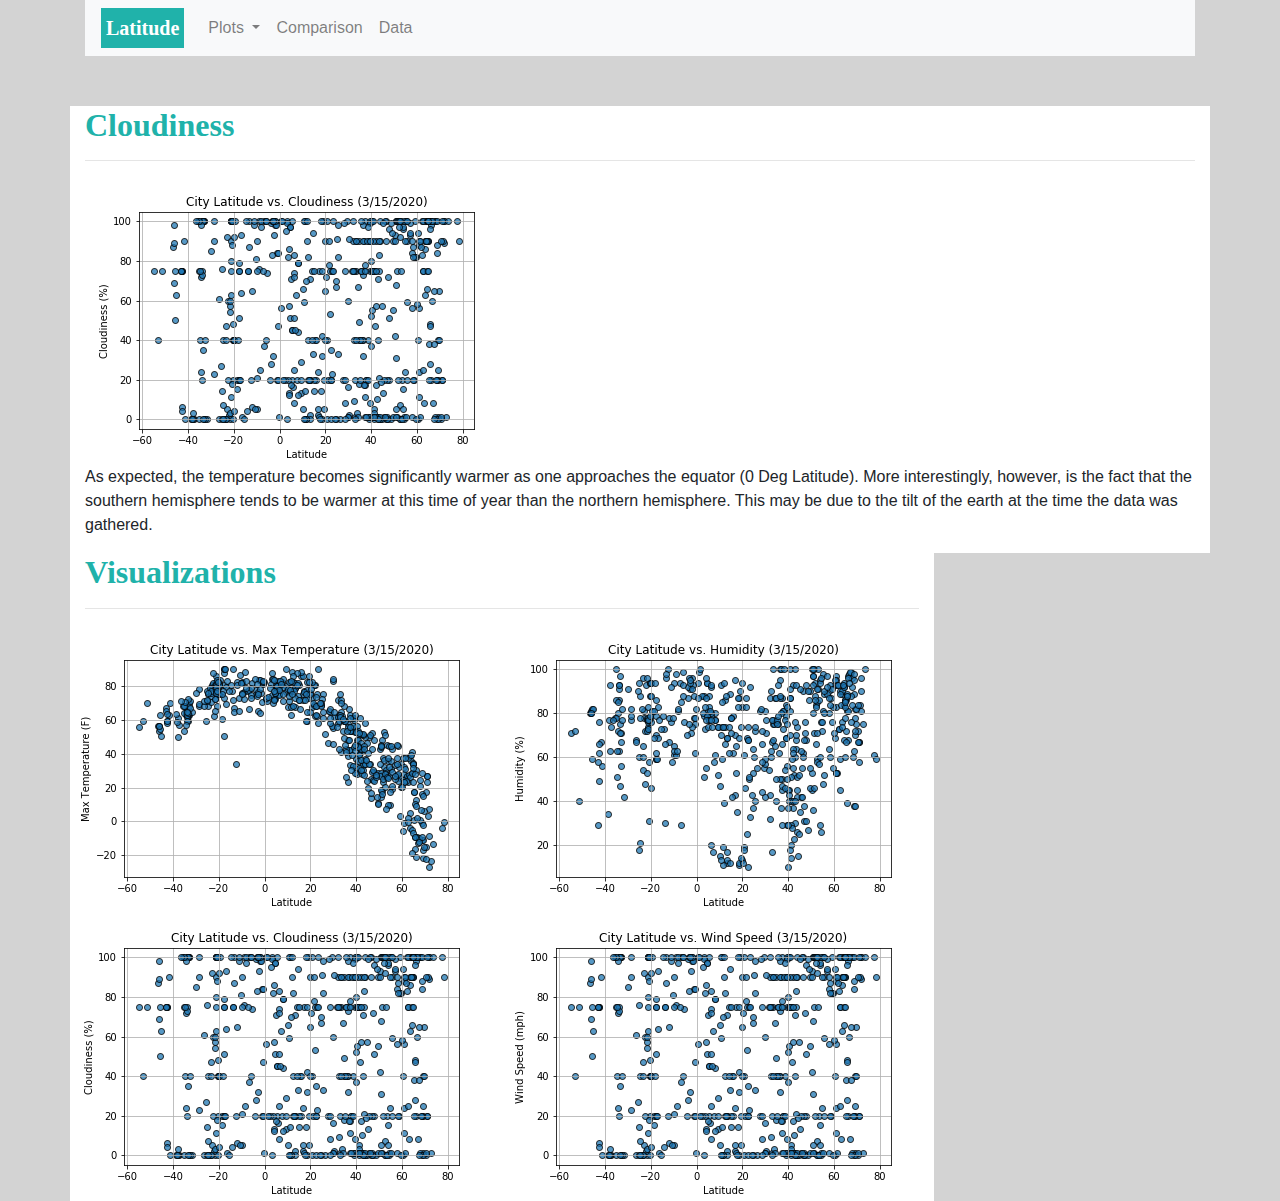
==== WebVisualizations/html/cloudiness.html @ a0182088 "Added cloudiness html file" ====
<!DOCTYPE html>

<html>
    <head>
        <meta charset="UTF-8">
        <title>Bootstrap Visualization Dashboard</title>
        <link rel="stylesheet" href="https://stackpath.bootstrapcdn.com/bootstrap/4.4.1/css/bootstrap.min.css" integrity="sha384-Vkoo8x4CGsO3+Hhxv8T/Q5PaXtkKtu6ug5TOeNV6gBiFeWPGFN9MuhOf23Q9Ifjh" crossorigin="anonymous">
        <link rel="stylesheet" type="text/css" href="maxtemp.css">
    </head>

    <body>
        <div class="container" id="nav_bar">
            <nav class="navbar navbar-expand-lg navbar-light bg-light">
              <a class="navbar-brand" id="lat" href="#">Latitude</a>
              </button>
            
              <div class="collapse navbar-collapse" id="navbarSupportedContent">
                <ul class="navbar-nav mr-auto">
                  <li class="nav-item dropdown">
                    <a class="nav-link dropdown-toggle" href="#" id="navbarDropdown" role="button" data-toggle="dropdown" aria-haspopup="true" aria-expanded="false">
                      Plots
                    </a>
                    <div class="dropdown-menu" aria-labelledby="navbarDropdown">
                      <a class="dropdown-item" href="maxtemperature.html">Max Temperature</a>
                      <a class="dropdown-item" href="humidity.html">Humidity</a>
                      <a class="dropdown-item" href="cloudiness.html">Cloudiness</a>
                      <a class="dropdown-item" href="#">Wind Speed</a>
                    </div>
                  </li>
                  <li class="nav-item">
                    <a class="nav-link" href="comparisons.html">Comparison</a>
                  </li>
                  <li class="nav-item">
                    <a class="nav-link" href="data.html">Data</a>
                  </li>
                  </li>
                </ul>
              </div>
            </nav>
        </div>
          
        <div class="container">
            <div class="row">
                <div class="col-lg-8-sm-12">
                    <div class="container white-background" id="box1">
                        <div class="row">
                            <div class="col-md-12">
                                <h2>Cloudiness</h2>
                                <hr>
                            </div>
                            <div class="col-md-12">
                                <img src="../visualizations/LatvsCloudiness.png">
                                <p>As expected, the temperature becomes significantly warmer as one approaches the equator (0 Deg Latitude). More interestingly, however, is the fact that the southern hemisphere tends to be warmer at this time of year than the northern hemisphere. This may be due to the tilt of the earth at the time the data was gathered.</p>
                            </div>
                        </div>
                    </div>
                </div>
            </div>
            <div class="row">
                <div class="col-lg-4-sm-12">
                    <div class="container white-background" id="box2">
                        <div class="row">
                            <div class="col-md-12">
                                <h2>Visualizations</h2>
                                <hr>
                            </div>
                        </div>
                        <div class="row">
                            <div class="col-md-6-sm-12">
                                <a href="maxtemperature.html"><img class="preview" src="../visualizations/LatvsMaxTemp.png"></a>
                            </div>
                            <div class="col-md-6-sm-12">
                                <a href="humidity.html"><img class="preview" src="../visualizations/LatvsHumidity.png"></a>
                            </div>
                        </div>
                        <div class="row">
                            <div class="col-md-6-sm-12">
                                <a href="cloudiness.html"><img class="preview" id="current" src="../visualizations/LatvsCloudiness.png"></a>
                            </div>
                            <div class="col-md-6-sm-12">
                                <img class="preview" src="../visualizations/LatvsWindSpeed.png">
                            </div>
                        </div>
                    </div>
                </div>
            </div>
        </div>
        
    </body>
</html>
---- WebVisualizations/html/maxtemp.css ----
body{
    background-color: lightgray;
}

h2{
    color: lightseagreen;
    font-family: Georgia, 'Times New Roman', Times, serif;
    font-weight: bold;
}

.white-background{
    background-color: white;
}

.main-body{
    padding-left: 50px;
    padding-top: 50px;
    padding-right: 50px
}

#box-1{
    float: left;
    margin: 100px;
}

#box-2{
    float: right;
    margin-left: 10px;
    margin-top: 50px;
    margin-right: 100px;
}

#current{
    border-style: solid;
    border-color: lightseagreen;
    border: 5px;
}

#nav_bar{
    margin-bottom:50px;
}

#lat{
    font-weight: bold;
    color: white;
    background-color: lightseagreen;
    font-family: Georgia, 'Times New Roman', Times, serif;
    padding: 5px;
}

.navbar li{
    float: right;
}
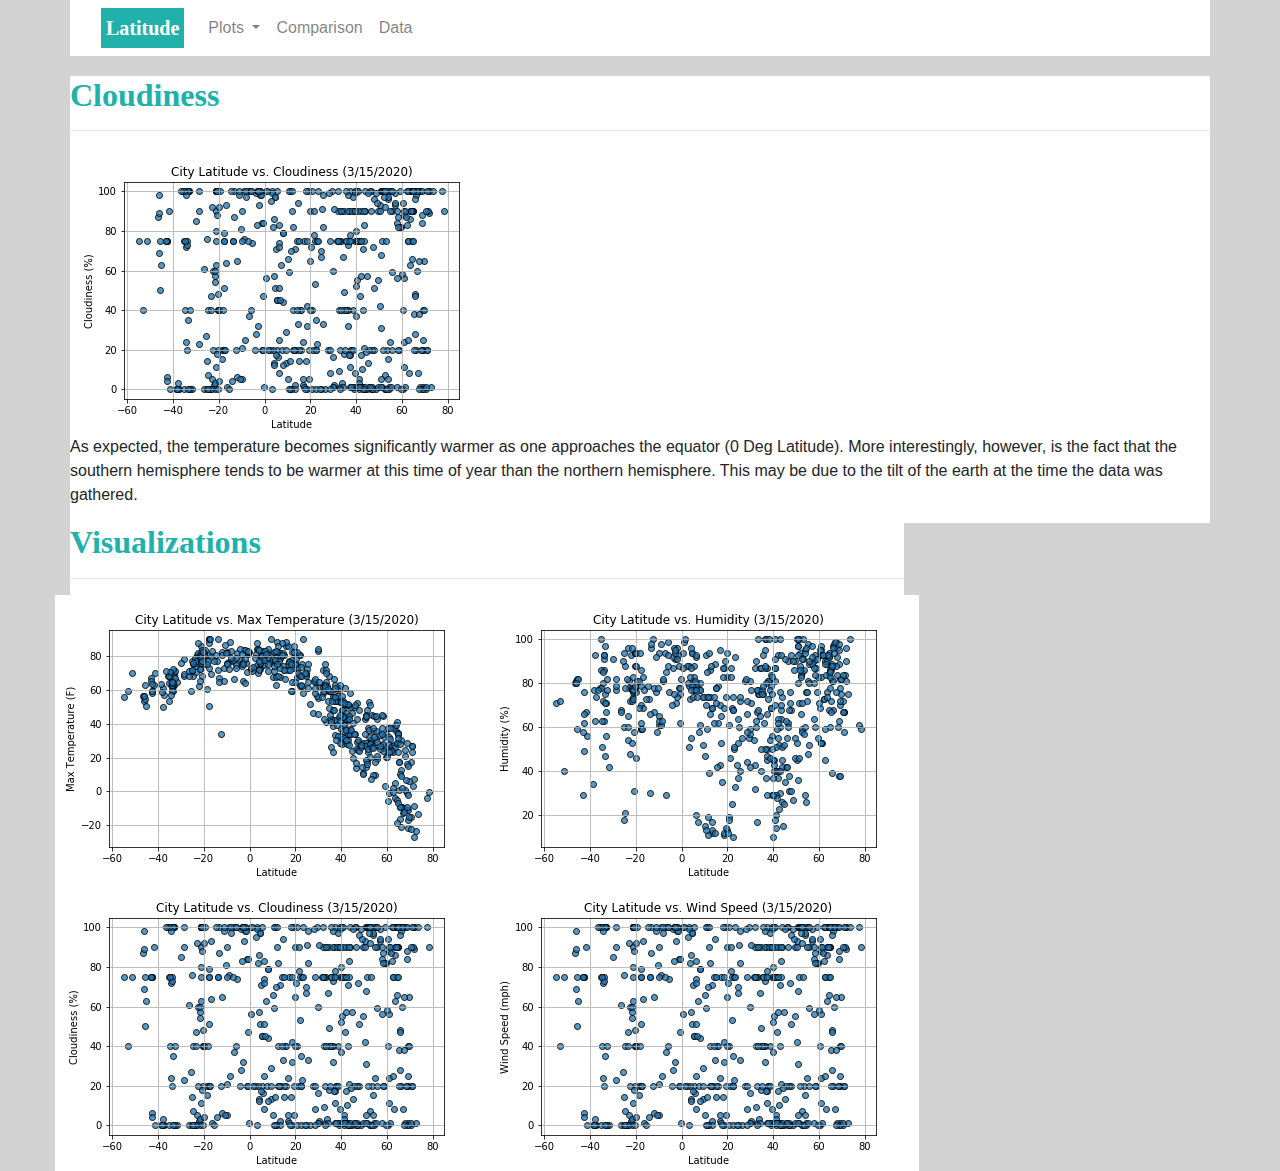
==== commit 3abcbfa6: "Updated formatting" ====
--- a/WebVisualizations/html/cloudiness.html
+++ b/WebVisualizations/html/cloudiness.html
@@ -10,7 +10,7 @@
 
     <body>
         <div class="container" id="nav_bar">
-            <nav class="navbar navbar-expand-lg navbar-light bg-light">
+            <nav class="navbar navbar-expand-lg navbar-light">
               <a class="navbar-brand" id="lat" href="#">Latitude</a>
               </button>
             
@@ -24,7 +24,7 @@
                       <a class="dropdown-item" href="maxtemperature.html">Max Temperature</a>
                       <a class="dropdown-item" href="humidity.html">Humidity</a>
                       <a class="dropdown-item" href="cloudiness.html">Cloudiness</a>
-                      <a class="dropdown-item" href="#">Wind Speed</a>
+                      <a class="dropdown-item" href="windspeed.html">Wind Speed</a>
                     </div>
                   </li>
                   <li class="nav-item">
@@ -41,45 +41,41 @@
           
         <div class="container">
             <div class="row">
-                <div class="col-lg-8-sm-12">
-                    <div class="container white-background" id="box1">
-                        <div class="row">
-                            <div class="col-md-12">
-                                <h2>Cloudiness</h2>
-                                <hr>
-                            </div>
-                            <div class="col-md-12">
-                                <img src="../visualizations/LatvsCloudiness.png">
-                                <p>As expected, the temperature becomes significantly warmer as one approaches the equator (0 Deg Latitude). More interestingly, however, is the fact that the southern hemisphere tends to be warmer at this time of year than the northern hemisphere. This may be due to the tilt of the earth at the time the data was gathered.</p>
-                            </div>
+                <div class="col-lg-8-sm-12 white-background">
+                    <div class="row">
+                        <div class="col-md-12">
+                            <h2>Cloudiness</h2>
+                            <hr>
+                        </div>
+                    </div>
+                    <div class="row">
+                        <div class="col-md-12">
+                            <img src="../visualizations/LatvsCloudiness.png">
+                            <p>As expected, the temperature becomes significantly warmer as one approaches the equator (0 Deg Latitude). More interestingly, however, is the fact that the southern hemisphere tends to be warmer at this time of year than the northern hemisphere. This may be due to the tilt of the earth at the time the data was gathered.</p>
                         </div>
                     </div>
                 </div>
-            </div>
-            <div class="row">
-                <div class="col-lg-4-sm-12">
-                    <div class="container white-background" id="box2">
-                        <div class="row">
-                            <div class="col-md-12">
-                                <h2>Visualizations</h2>
-                                <hr>
+                <div class="col-lg-4-sm-12 white-background">
+                    <div class="row">
+                        <div class="col-md-12">
+                            <h2>Visualizations</h2>
+                            <hr>
                             </div>
                         </div>
-                        <div class="row">
-                            <div class="col-md-6-sm-12">
-                                <a href="maxtemperature.html"><img class="preview" src="../visualizations/LatvsMaxTemp.png"></a>
-                            </div>
-                            <div class="col-md-6-sm-12">
-                                <a href="humidity.html"><img class="preview" src="../visualizations/LatvsHumidity.png"></a>
-                            </div>
+                    <div class="row">
+                        <div class="col-md-6-sm-12">
+                            <a href="maxtemperature.html"><img class="preview" src="../visualizations/LatvsMaxTemp.png"></a>
                         </div>
-                        <div class="row">
-                            <div class="col-md-6-sm-12">
-                                <a href="cloudiness.html"><img class="preview" id="current" src="../visualizations/LatvsCloudiness.png"></a>
-                            </div>
-                            <div class="col-md-6-sm-12">
-                                <img class="preview" src="../visualizations/LatvsWindSpeed.png">
-                            </div>
+                        <div class="col-md-6-sm-12">
+                            <a href="humidity.html"><img class="preview" src="../visualizations/LatvsHumidity.png"></a>
+                        </div>
+                    </div>
+                    <div class="row">
+                        <div class="col-md-6-sm-12">
+                            <a href="cloudiness.html"><img class="preview" id="current" src="../visualizations/LatvsCloudiness.png"></a>
+                        </div>
+                        <div class="col-md-6-sm-12">
+                            <a href="windspeed.html"><img class="preview" src="../visualizations/LatvsWindSpeed.png"></a>
                         </div>
                     </div>
                 </div>
--- a/WebVisualizations/html/maxtemp.css
+++ b/WebVisualizations/html/maxtemp.css
@@ -12,22 +12,8 @@
     background-color: white;
 }
 
-.main-body{
-    padding-left: 50px;
-    padding-top: 50px;
-    padding-right: 50px
-}
-
-#box-1{
-    float: left;
-    margin: 100px;
-}
-
-#box-2{
-    float: right;
-    margin-left: 10px;
-    margin-top: 50px;
-    margin-right: 100px;
+.preview{
+    width: fit-content;
 }
 
 #current{
@@ -37,7 +23,9 @@
 }
 
 #nav_bar{
-    margin-bottom:50px;
+    margin-bottom:20px;
+    background-color: white;
+    width: 100%;
 }
 
 #lat{
@@ -46,8 +34,4 @@
     background-color: lightseagreen;
     font-family: Georgia, 'Times New Roman', Times, serif;
     padding: 5px;
-}
-
-.navbar li{
-    float: right;
 }